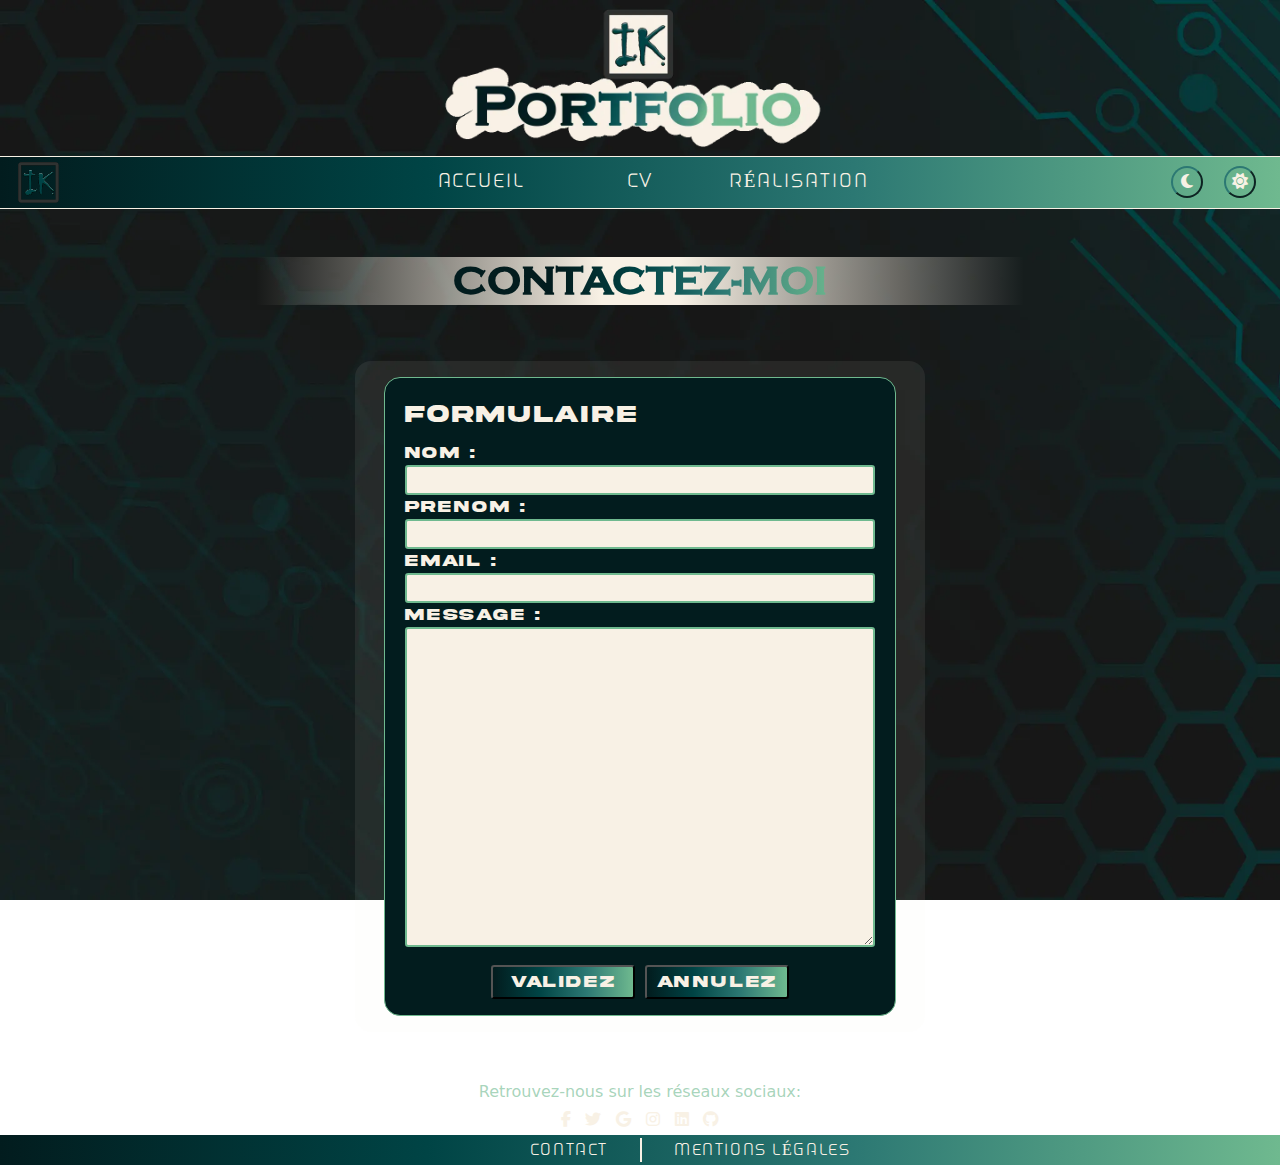
==== includes/views/contact.html @ 40408fc6 "HTML + SCSS page mentions légales ok" ====
<!DOCTYPE html>
<html lang="fr">

<head>
    <meta charset="UTF-8">
    <meta name="viewport" content="width=device-width, initial-scale=1.0">
    <title>I.K Portfolio</title>
    <link rel="icon" href="../../assets/imgs/favicon/favicon.webp">
    <link rel="stylesheet" href="../../css/normalyse.css">
    <!-- <link rel="stylesheet" href="css/zoning.css"> -->
    <link rel="stylesheet" href="../../css/frameworks/bootstrap.min.css">
    <link rel="stylesheet" href="../../css/frameworks/fontawesome.min.css">
    <link rel="stylesheet" href="../../css/style.css">
    <script defer src="../../js/frameworks/bootstrap.bundle.min.js"></script>
    <script defer src="../../js/main.js"></script>

</head>

<body>
    <header>
        <!-- LOGO SITE -->
        <section>
            <img src="../../assets/imgs/logo/Logo site dark.webp" class="logo_site_max"
                alt="Logo portfolio ieulia kevin" title="Logo portfolio ieulia kevin">
            <img src="../../assets/imgs/logo/Logo site dark linear.webp" class="logo_site_min"
                alt="Logo portfolio ieulia kevin" title="Logo portfolio ieulia kevin">
        </section>
        <!-- NAVBAR -->
        <section>
            <nav>
                <!-- LOGO NAV -->
                <div class="nav_logo">
                    <img src="../../assets/imgs/logo/IK1.webp" alt="logo I.K portfolio" title="logo I.K portfolio">
                </div>
                <!-- LIENS -->
                <div class="nav_link">
                    <a href="../../index.html">ACCUEIL</a>
                    <a href="">CV</a>
                    <a href="">RÉALISATION</a>
                </div>
                <!-- THEME DARK/LIGHT-->
                <div class="nav_theme">
                    <!-- change solid by regular to switch style-->
                    <button type="button">
                        <i class="fa-solid fa-moon"></i>
                    </button>
                    <button type="button">
                        <i class="fa-solid fa-sun"></i>
                    </button>
                </div>
            </nav>
        </section>
    </header>
    <main class="main_contact">
        <section>
            <!-- TITRE -->
             <div class="bg_titre">
                 <h1>
                     CONTACTEZ-MOI
                 </h1>
             </div>
            <div class="container">
                <div class="row">
                    <div class="form_style col-11 col-sm-10 col-md-9 col-lg-7 col-xl-6 col-xxl-5">
                        <!-- FORMULAIRE DE CONTACT -->
                        <form action="http://bienvu.net/script.php" method="post">
                            <fieldset>
                                <legend>FORMULAIRE</legend>
                                <!-- NOM -->
                                <label for="nom">Nom :</label><br>
                                <input type="text" id="nom" name="nom" required >
                                <!-- PRENOM -->
                                <label for="prenom">Prenom :</label><br>
                                <input type="text" id="prenom" name="prenom" required >
                                <!-- EMAIL -->
                                <label for="email">Email :</label><br>
                                <input type="email" id="email" name="email" required >
                                <!-- MESSAGE -->
                                <label for="Message">Message :</label><br>
                                <textarea id="Message" name="Message"></textarea>
                            </fieldset>
                            <!-- BUTTON -->
                             <div class="form_btn">
                                 <input type="submit" value="Validez" class="btn_form">
                                 <input type="reset" value="Annulez" class="btn_form">
                             </div>
                        </form>
                    </div>
                </div>
             </div>
        </section>
    </main>
    <footer>
        <!-- SOCIAL MEDIA -->
        <section>
            <div>
                <span>Retrouvez-nous sur les réseaux sociaux:</span>
            </div>
            <div class="social_link">
                <a href=""><i class="fab fa-facebook-f"></i></a>
                <a href=""><i class="fab fa-twitter"></i></a>
                <a href=""><i class="fab fa-google"></i></a>
                <a href=""><i class="fab fa-instagram"></i></a>
                <a href=""><i class="fab fa-linkedin"></i></a>
                <a href=""><i class="fab fa-github"></i></a>
            </div>
        </section>
        <!-- FOOTER LINK -->
        <section>
            <div class="footer_link">
                <a href="#" class="f_link_left">CONTACT</a>
                <a href="legal_notices.html" class="f_link_right">MENTIONS LÉGALES</a>
            </div>
        </section>

    </footer>
</body>

</html>
---- css/normalyse.css ----
/*! normalize.css v8.0.1 | MIT License | github.com/necolas/normalize.css */
/* Document
   ========================================================================== */
/**
 * 1. Correct the line height in all browsers.
 * 2. Prevent adjustments of font size after orientation changes in iOS.
 */
html {
  line-height: 1.15; /* 1 */
  -webkit-text-size-adjust: 100%; /* 2 */
}

/* Sections
   ========================================================================== */
/**
 * Remove the margin in all browsers.
 */
body {
  margin: 0;
}

/**
 * Render the `main` element consistently in IE.
 */
main {
  display: block;
}

/**
 * Correct the font size and margin on `h1` elements within `section` and
 * `article` contexts in Chrome, Firefox, and Safari.
 */
h1 {
  font-size: 2em;
  margin: 0.67em 0;
}

/* Grouping content
   ========================================================================== */
/**
 * 1. Add the correct box sizing in Firefox.
 * 2. Show the overflow in Edge and IE.
 */
hr {
  box-sizing: content-box; /* 1 */
  height: 0; /* 1 */
  overflow: visible; /* 2 */
}

/**
 * 1. Correct the inheritance and scaling of font size in all browsers.
 * 2. Correct the odd `em` font sizing in all browsers.
 */
pre {
  font-family: monospace, monospace; /* 1 */
  font-size: 1em; /* 2 */
}

/* Text-level semantics
   ========================================================================== */
/**
 * Remove the gray background on active links in IE 10.
 */
a {
  background-color: transparent;
}

/**
 * 1. Remove the bottom border in Chrome 57-
 * 2. Add the correct text decoration in Chrome, Edge, IE, Opera, and Safari.
 */
abbr[title] {
  border-bottom: none; /* 1 */
  text-decoration: underline; /* 2 */
  -webkit-text-decoration: underline dotted;
          text-decoration: underline dotted; /* 2 */
}

/**
 * Add the correct font weight in Chrome, Edge, and Safari.
 */
b,
strong {
  font-weight: bolder;
}

/**
 * 1. Correct the inheritance and scaling of font size in all browsers.
 * 2. Correct the odd `em` font sizing in all browsers.
 */
code,
kbd,
samp {
  font-family: monospace, monospace; /* 1 */
  font-size: 1em; /* 2 */
}

/**
 * Add the correct font size in all browsers.
 */
small {
  font-size: 80%;
}

/**
 * Prevent `sub` and `sup` elements from affecting the line height in
 * all browsers.
 */
sub,
sup {
  font-size: 75%;
  line-height: 0;
  position: relative;
  vertical-align: baseline;
}

sub {
  bottom: -0.25em;
}

sup {
  top: -0.5em;
}

/* Embedded content
   ========================================================================== */
/**
 * Remove the border on images inside links in IE 10.
 */
img {
  border-style: none;
}

/* Forms
   ========================================================================== */
/**
 * 1. Change the font styles in all browsers.
 * 2. Remove the margin in Firefox and Safari.
 */
button,
input,
optgroup,
select,
textarea {
  font-family: inherit; /* 1 */
  font-size: 100%; /* 1 */
  line-height: 1.15; /* 1 */
  margin: 0; /* 2 */
}

/**
 * Show the overflow in IE.
 * 1. Show the overflow in Edge.
 */
button,
input { /* 1 */
  overflow: visible;
}

/**
 * Remove the inheritance of text transform in Edge, Firefox, and IE.
 * 1. Remove the inheritance of text transform in Firefox.
 */
button,
select { /* 1 */
  text-transform: none;
}

/**
 * Correct the inability to style clickable types in iOS and Safari.
 */
button,
[type=button],
[type=reset],
[type=submit] {
  -webkit-appearance: button;
  -moz-appearance: button;
       appearance: button;
}

/**
 * Remove the inner border and padding in Firefox.
 */
button::-moz-focus-inner,
[type=button]::-moz-focus-inner,
[type=reset]::-moz-focus-inner,
[type=submit]::-moz-focus-inner {
  border-style: none;
  padding: 0;
}

/**
 * Restore the focus styles unset by the previous rule.
 */
button:-moz-focusring,
[type=button]:-moz-focusring,
[type=reset]:-moz-focusring,
[type=submit]:-moz-focusring {
  outline: 1px dotted ButtonText;
}

/**
 * Correct the padding in Firefox.
 */
fieldset {
  padding: 0.35em 0.75em 0.625em;
}

/**
 * 1. Correct the text wrapping in Edge and IE.
 * 2. Correct the color inheritance from `fieldset` elements in IE.
 * 3. Remove the padding so developers are not caught out when they zero out
 *    `fieldset` elements in all browsers.
 */
legend {
  box-sizing: border-box; /* 1 */
  color: inherit; /* 2 */
  display: table; /* 1 */
  max-width: 100%; /* 1 */
  padding: 0; /* 3 */
  white-space: normal; /* 1 */
}

/**
 * Add the correct vertical alignment in Chrome, Firefox, and Opera.
 */
progress {
  vertical-align: baseline;
}

/**
 * Remove the default vertical scrollbar in IE 10+.
 */
textarea {
  overflow: auto;
}

/**
 * 1. Add the correct box sizing in IE 10.
 * 2. Remove the padding in IE 10.
 */
[type=checkbox],
[type=radio] {
  box-sizing: border-box; /* 1 */
  padding: 0; /* 2 */
}

/**
 * Correct the cursor style of increment and decrement buttons in Chrome.
 */
[type=number]::-webkit-inner-spin-button,
[type=number]::-webkit-outer-spin-button {
  height: auto;
}

/**
 * 1. Correct the odd appearance in Chrome and Safari.
 * 2. Correct the outline style in Safari.
 */
[type=search] {
  -webkit-appearance: textfield; /* 1 */
  -moz-appearance: textfield;
       appearance: textfield; /* 1 */
  outline-offset: -2px; /* 2 */
}

/**
 * Remove the inner padding in Chrome and Safari on macOS.
 */
[type=search]::-webkit-search-decoration {
  -webkit-appearance: none;
}

/**
 * 1. Correct the inability to style clickable types in iOS and Safari.
 * 2. Change font properties to `inherit` in Safari.
 */
::-webkit-file-upload-button {
  -webkit-appearance: button; /* 1 */
  font: inherit; /* 2 */
}

/* Interactive
   ========================================================================== */
/*
 * Add the correct display in Edge, IE 10+, and Firefox.
 */
details {
  display: block;
}

/*
 * Add the correct display in all browsers.
 */
summary {
  display: list-item;
}

/* Misc
   ========================================================================== */
/**
 * Add the correct display in IE 10+.
 */
template {
  display: none;
}

/**
 * Add the correct display in IE 10.
 */
[hidden] {
  display: none;
}/*# sourceMappingURL=normalyse.css.map */
---- css/style.css ----
@font-face {
  font-family: "COPPERPLATE";
  src: url("../fonts/copperplategothic_bold.ttf");
}
@font-face {
  font-family: "SKYER";
  src: url("../fonts/Skyer-TrialVersion.otf");
}
@font-face {
  font-family: "AKIRA";
  src: url("../fonts/Akira_Expanded_Demo.otf");
}
footer .footer_link a, footer .social_link a, .main_LegNot .article_style, .main_contact .form_style form .form_btn .btn_form, .main_contact .form_style, header nav .nav_theme button, header nav .nav_link a {
  color: #F8F1E5;
}

footer .footer_link, .main_contact .form_style form .form_btn .btn_form {
  background: linear-gradient(90deg, #021C1E, #004445, #2C7873, #6FB98F);
}

.main_LegNot .article_style, .main_contact .form_style, header nav .nav_logo, header nav {
  display: flex;
}

.main_LegNot .article_style, .main_contact .form_style, header nav .nav_logo, header nav {
  align-items: center;
}

.main_LegNot .article_style, .main_contact .form_style {
  flex-direction: column;
}

footer, .main_contact .form_style form .form_btn, main h1, header {
  text-align: center;
}

footer .footer_link a:hover, main h1 {
  font-weight: bold;
}

footer .footer_link:hover a, header nav .nav_link:hover a {
  transition: 0.2s ease;
  opacity: 0.3;
}

footer .footer_link a, header nav .nav_link a {
  font-family: "SKYER";
  letter-spacing: 0.1em;
  text-decoration: none;
}

footer .footer_link a:hover, header nav .nav_link a:hover {
  transition: 1s ease;
  opacity: initial;
}

.main_LegNot .article_style, .main_contact .form_style, main h1, main .bg_titre {
  margin-left: auto;
  margin-right: auto;
}

* {
  box-sizing: border-box;
}

body {
  background-image: url("../assets/imgs/background/background_img_001.webp");
  background-size: cover;
  background-attachment: fixed;
  display: flex;
  flex-direction: column;
  min-height: 100vh;
}

header .logo_site_max {
  width: 100%;
  height: auto;
  max-width: 25em;
}
header nav {
  justify-content: space-between;
  background: linear-gradient(90deg, #021C1E, #004445, #2C7873, #6FB98F);
  padding: 0 1em;
  border-top: 1px solid #F8F1E5;
  border-bottom: 1px solid #F8F1E5;
}
header nav .nav_logo {
  width: 15%;
  margin: 0.2em 0;
}
header nav .nav_logo img {
  width: 2.8em;
  height: auto;
}
header nav .nav_link {
  width: 70%;
}
header nav .nav_link a {
  font-size: 1.2em;
  width: 8em;
  display: inline-block;
  border-radius: 5px;
}
header nav .nav_link a:hover {
  padding: 0.2em;
  margin: 0.2em 2em;
  background-color: #F8F1E5;
  color: #2C7873;
}
header nav .nav_theme {
  width: 15%;
  text-align: right;
}
header nav .nav_theme button {
  background: transparent;
  border-color: #2C7873;
  border-radius: 50px;
  margin: 0.5em;
  width: 2em;
  height: 2em;
}

main .bg_titre {
  margin-top: 3em;
  background: linear-gradient(90deg, rgba(248, 241, 229, 0) 0%, #F8F1E5 45%, #F8F1E5 55%, rgba(248, 241, 229, 0) 100%);
}
main h1 {
  background: linear-gradient(90deg, #021C1E 30%, #004445 50%, #2C7873 70%, #6FB98F 100%);
  -webkit-background-clip: text;
          background-clip: text;
  color: transparent;
  font-family: "COPPERPLATE";
}

.main_contact .bg_titre {
  width: 60%;
}
.main_contact h1 {
  width: 10em;
}
.main_contact .form_style {
  background-color: rgba(248, 241, 229, 0.0745098039);
  border-radius: 1em;
  margin-top: 3em;
  margin-bottom: 3em;
  padding: 1em;
}
.main_contact .form_style form {
  width: 95%;
  padding: 1em;
  border: #6FB98F 1px solid;
  border-radius: 1em;
  background-color: #021C1E;
  height: 100%;
  font-family: "AKIRA";
  letter-spacing: 0.1em;
}
.main_contact .form_style form fieldset {
  padding: 0.2em;
}
.main_contact .form_style form fieldset label {
  text-align: left;
}
.main_contact .form_style form fieldset input {
  width: 100%;
  background-color: #F8F1E5;
  border: #6FB98F 2px solid;
  border-radius: 0.2em;
}
.main_contact .form_style form fieldset textarea {
  width: 100%;
  height: 20em;
  background-color: #F8F1E5;
  border: #6FB98F 2px solid;
  border-radius: 0.2em;
}
.main_contact .form_style form .form_btn .btn_form {
  width: 9em;
  margin-top: 0.5em;
  padding: 0.2em;
  border-radius: 0.2em;
  letter-spacing: 0.1em;
}

.main_LegNot .bg_titre {
  width: 70%;
}
.main_LegNot h1 {
  width: 16em;
}
.main_LegNot .article_style {
  background-color: rgba(248, 241, 229, 0.0745098039);
  border-radius: 1em;
  margin-top: 3em;
  margin-bottom: 3em;
  padding: 1em;
}
.main_LegNot .article_style section {
  width: 95%;
  padding: 1em;
  border: #6FB98F 1px solid;
  border-radius: 1em;
  background-color: #021C1E;
  height: 100%;
}
.main_LegNot .article_style section h2 {
  text-decoration: underline;
}

footer {
  margin-top: auto;
}
footer span {
  color: rgba(111, 185, 143, 0.6117647059);
}
footer .social_link {
  margin: 0.2em;
}
footer .social_link a {
  margin: 0.3em 0.3em;
}
footer .footer_link {
  display: flex;
  justify-content: center;
  align-items: center;
}
footer .footer_link a {
  margin: 0.2em 0;
  padding: 0 2em;
  width: 16em;
}
footer .f_link_left {
  text-align: right;
  margin-right: 0.5em;
}
footer .f_link_right {
  text-align: left;
  margin-left: 0.5em;
  border-left: 2px solid #F8F1E5;
}

@media (min-width: 576px) {
  header .logo_site_max {
    display: initial;
  }
  header .logo_site_min {
    display: none;
  }
}
@media (max-width: 576px) {
  header .logo_site_max {
    display: none;
  }
  header .logo_site_min {
    display: block;
    text-align: center;
    width: 100%;
    height: auto;
    max-width: 80%;
    margin: 0.5em auto;
  }
  header nav .nav_theme button {
    margin: 0.3em;
  }
}
@media (max-width: 768px) {
  header .logo_site_max {
    max-width: 20em;
  }
  header nav .nav_logo {
    width: 15%;
  }
  header nav .nav_link {
    width: 70%;
    display: flex;
    flex-direction: column;
    align-items: center;
  }
  header nav .nav_link a {
    margin: 0 1em;
  }
  header nav .nav_theme {
    width: 15%;
  }
  header nav .nav_theme button {
    margin: 0.1em;
  }
  .main_contact .bg_titre,
  .main_LegNot .bg_titre {
    margin-top: 2em;
    width: 95%;
  }
  .main_LegNot {
    margin: 1em;
  }
  .main_LegNot h1 {
    width: 10em;
  }
  .main_LegNot .article_style {
    margin-top: 1em;
    margin-bottom: 1em;
  }
}
@media (max-width: 992px) {
  .main_LegNot .article_style {
    margin-top: 1em;
    margin-bottom: 1em;
  }
}/*# sourceMappingURL=style.css.map */
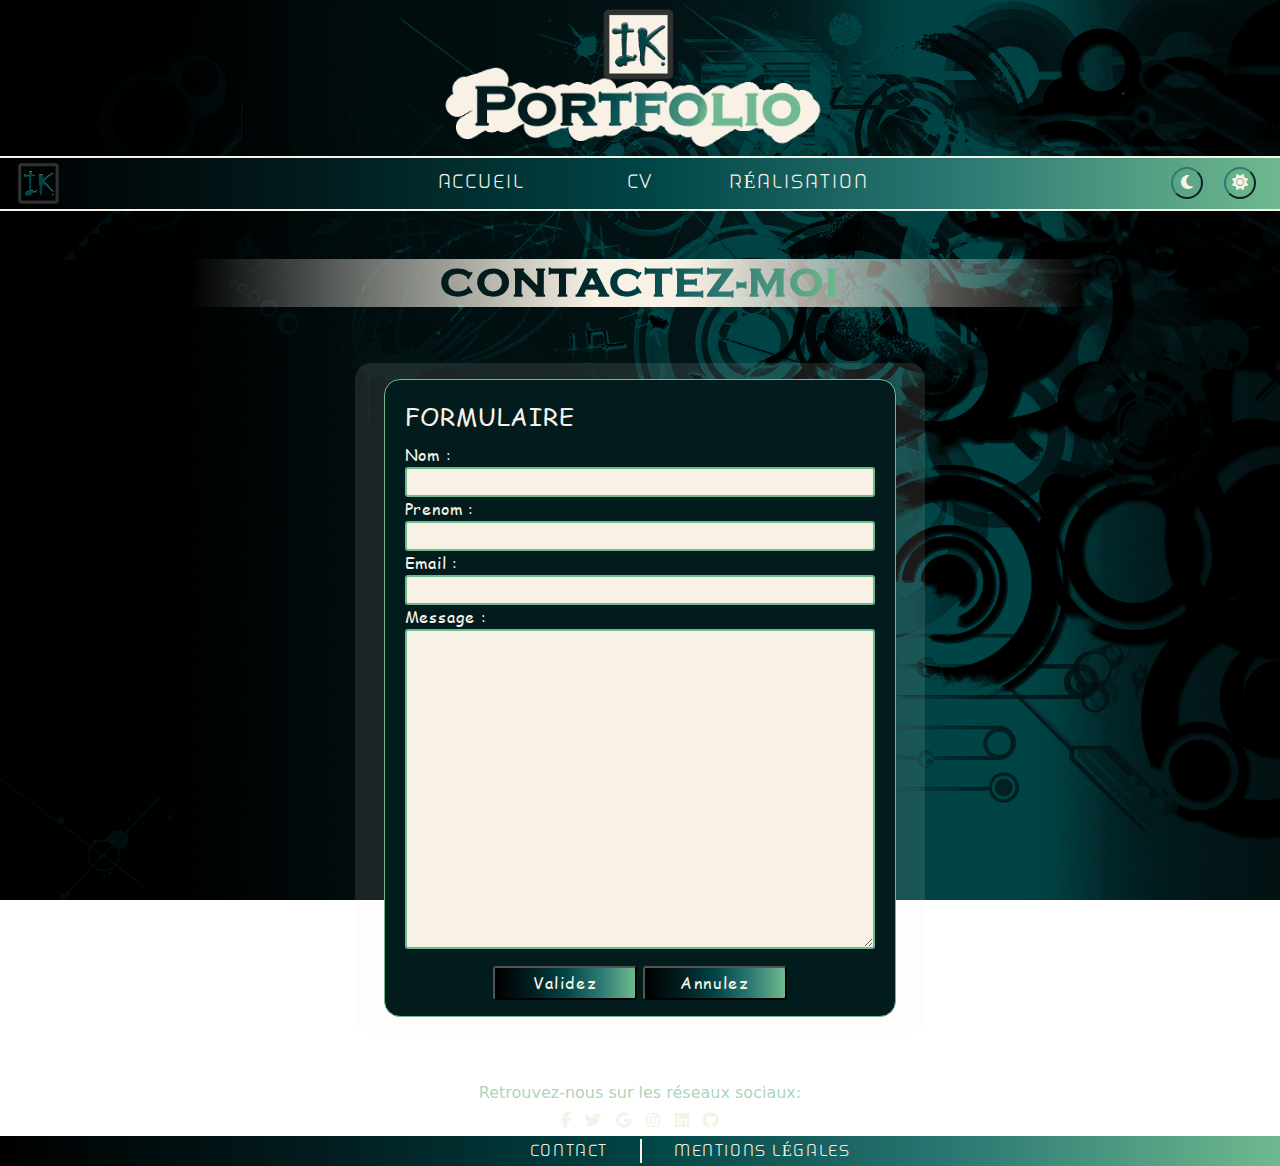
==== commit de196815: "HTML et SCSS page index section CV ok" ====
--- a/includes/views/contact.html
+++ b/includes/views/contact.html
@@ -51,7 +51,7 @@
             </nav>
         </section>
     </header>
-    <main class="main_contact">
+    <main id="main_contact">
         <section>
             <!-- TITRE -->
              <div class="bg_titre">
--- a/css/style.css
+++ b/css/style.css
@@ -10,27 +10,51 @@
   font-family: "AKIRA";
   src: url("../fonts/Akira_Expanded_Demo.otf");
 }
-footer .footer_link a, footer .social_link a, .main_LegNot .article_style, .main_contact .form_style form .form_btn .btn_form, .main_contact .form_style, header nav .nav_theme button, header nav .nav_link a {
+@font-face {
+  font-family: "COMIC";
+  src: url("../fonts/comic.ttf");
+}
+@font-face {
+  font-family: "CONSOLA";
+  src: url("../fonts/consola.ttf");
+}
+@font-face {
+  font-family: "BRUSHSCI";
+  src: url("../fonts/brushsci.ttf");
+}
+footer .footer_link a, footer .social_link a, #main_LegNot .article_style, #main_contact .form_style form .form_btn .btn_form, #main_contact .form_style, #main_index #section_accueil article, main .bg_zone_fade, header nav .nav_theme button, header nav .nav_link a {
   color: #F8F1E5;
 }
 
-footer .footer_link, .main_contact .form_style form .form_btn .btn_form {
-  background: linear-gradient(90deg, #021C1E, #004445, #2C7873, #6FB98F);
-}
-
-.main_LegNot .article_style, .main_contact .form_style, header nav .nav_logo, header nav {
+footer .footer_link, #main_contact .form_style form .form_btn .btn_form {
+  background: linear-gradient(90deg, black, #021C1E, #004445, #2C7873, #6FB98F);
+}
+
+#main_index #section_CV .cv_section_body .bg_cv_exp .cv_exp_title span, #main_index #section_CV .cv_section_body .bg_cv_comp article div span, #main_index #section_CV header article .bg_cv_header {
+  background: linear-gradient(90deg, #69462b 0%, #b37f56 100%);
+}
+
+#main_index #section_CV .cv_section_body .bg_cv_exp .cv_exp_card .cv_exp_card_content h4, #main_index #section_CV .cv_section_body .bg_cv_comp article, #main_index #section_CV header .bg_cv_frame {
+  background-color: #303033;
+}
+
+#main_LegNot .article_style, #main_contact .form_style, #main_index #section_CV .cv_section_body .bg_cv_exp .cv_exp_card .cv_exp_card_content, #main_index #section_CV .cv_section_body .bg_cv_exp .cv_exp_card .cv_exp_card_date, #main_index #section_CV .cv_section_body .bg_cv_exp .cv_exp_title span, #main_index #section_CV .cv_section_body .bg_cv_exp .cv_exp_title, #main_index #section_CV .cv_section_body .bg_cv_comp article div span, #main_index #section_CV .cv_section_body .bg_cv_comp article div, #main_index #section_CV header, #main_index #section_CV, #main_index #section_accueil article, main .bg_zone_fade, header nav .nav_logo, header nav {
   display: flex;
 }
 
-.main_LegNot .article_style, .main_contact .form_style, header nav .nav_logo, header nav {
+#main_LegNot .article_style, #main_contact .form_style, #main_index #section_CV .cv_section_body .bg_cv_exp .cv_exp_card .cv_exp_card_content, #main_index #section_CV .cv_section_body .bg_cv_exp .cv_exp_card .cv_exp_card_date, #main_index #section_CV .cv_section_body .bg_cv_exp .cv_exp_title span, #main_index #section_CV .cv_section_body .bg_cv_comp article div span, #main_index #section_accueil article, main .bg_zone_fade, header nav .nav_logo, header nav {
   align-items: center;
 }
 
-.main_LegNot .article_style, .main_contact .form_style {
+#main_index #section_CV .cv_section_body .bg_cv_exp .cv_exp_card .cv_exp_card_date, #main_index #section_CV .cv_section_body .bg_cv_exp .cv_exp_title span, #main_index #section_CV .cv_section_body .bg_cv_comp article div span {
+  justify-content: center;
+}
+
+#main_LegNot .article_style, #main_contact .form_style, #main_index #section_CV .cv_section_body .bg_cv_exp .cv_exp_card .cv_exp_card_content, #main_index #section_CV, #main_index #section_accueil article, main .bg_zone_fade {
   flex-direction: column;
 }
 
-footer, .main_contact .form_style form .form_btn, main h1, header {
+footer, #main_contact .form_style form .form_btn, #main_index #section_CV header article .bg_cv_header, main h1, header {
   text-align: center;
 }
 
@@ -49,28 +73,55 @@
   text-decoration: none;
 }
 
+#main_LegNot .article_style section, #main_contact .form_style form, #main_index #section_accueil article {
+  font-family: "COMIC";
+  letter-spacing: 0.05em;
+}
+
+#main_index #section_CV .cv_section_body .bg_cv_exp .cv_exp_card .cv_exp_card_content h4, #main_index #section_CV .cv_section_body .bg_cv_exp .cv_exp_title h3, #main_index #section_CV .cv_section_body .bg_cv_comp article div h3, #main_index #section_CV header article .bg_cv_header .bg_cv_header_titre h2, main h1 {
+  font-family: "COPPERPLATE";
+  letter-spacing: 0.05em;
+}
+
 footer .footer_link a:hover, header nav .nav_link a:hover {
   transition: 1s ease;
   opacity: initial;
 }
 
-.main_LegNot .article_style, .main_contact .form_style, main h1, main .bg_titre {
+#main_LegNot .article_style, #main_contact .form_style, #main_index #section_CV .cv_section_body .bg_cv_exp .cv_exp_card .cv_exp_card_content, #main_index #section_CV header article .bg_cv_header .bg_cv_header_titre, #main_index #section_accueil article, main .bg_zone_fade, main h1, main .bg_titre {
   margin-left: auto;
   margin-right: auto;
 }
 
+#main_index #section_CV header img, #main_index #section_accueil article img {
+  width: 100%;
+  height: auto;
+}
+
+main .bg_titre, header nav .nav_link {
+  width: 70%;
+}
+
+#main_index #section_CV header .bg_cv_frame .img_cv_frame img, #main_index #section_accueil article img {
+  border: #F8F1E5 0.5em solid;
+  border-radius: 25em;
+}
+
 * {
   box-sizing: border-box;
 }
 
 body {
-  background-image: url("../assets/imgs/background/background_img_001.webp");
+  background-image: url("../assets/imgs/background/background_img_012.webp");
   background-size: cover;
   background-attachment: fixed;
   display: flex;
   flex-direction: column;
   min-height: 100vh;
 }
+body .d_none {
+  display: none !important;
+}
 
 header .logo_site_max {
   width: 100%;
@@ -79,10 +130,10 @@
 }
 header nav {
   justify-content: space-between;
-  background: linear-gradient(90deg, #021C1E, #004445, #2C7873, #6FB98F);
+  background: linear-gradient(90deg, black, #021C1E, #004445, #2C7873, #6FB98F);
   padding: 0 1em;
-  border-top: 1px solid #F8F1E5;
-  border-bottom: 1px solid #F8F1E5;
+  border-top: 2px solid #F8F1E5;
+  border-bottom: 2px solid #F8F1E5;
 }
 header nav .nav_logo {
   width: 15%;
@@ -91,9 +142,6 @@
 header nav .nav_logo img {
   width: 2.8em;
   height: auto;
-}
-header nav .nav_link {
-  width: 70%;
 }
 header nav .nav_link a {
   font-size: 1.2em;
@@ -122,59 +170,147 @@
 
 main .bg_titre {
   margin-top: 3em;
-  background: linear-gradient(90deg, rgba(248, 241, 229, 0) 0%, #F8F1E5 45%, #F8F1E5 55%, rgba(248, 241, 229, 0) 100%);
+  background: linear-gradient(90deg, rgba(0, 0, 0, 0) 0%, #F8F1E5 45%, #F8F1E5 55%, rgba(0, 0, 0, 0) 100%);
 }
 main h1 {
   background: linear-gradient(90deg, #021C1E 30%, #004445 50%, #2C7873 70%, #6FB98F 100%);
   -webkit-background-clip: text;
           background-clip: text;
   color: transparent;
-  font-family: "COPPERPLATE";
-}
-
-.main_contact .bg_titre {
-  width: 60%;
-}
-.main_contact h1 {
-  width: 10em;
-}
-.main_contact .form_style {
-  background-color: rgba(248, 241, 229, 0.0745098039);
+}
+main .bg_zone_fade {
+  background-color: rgba(248, 241, 229, 0.1098039216);
   border-radius: 1em;
   margin-top: 3em;
   margin-bottom: 3em;
   padding: 1em;
 }
-.main_contact .form_style form {
+
+#main_index #section_accueil h1 {
+  width: 7em;
+}
+#main_index #section_accueil article {
+  text-align: center;
+}
+#main_index #section_accueil article h2 {
+  margin-top: 1.5em;
+  margin-bottom: 1.5em;
+  font-size: 2.5em;
+}
+#main_index #section_accueil article p {
+  font-size: 1.2em;
+}
+#main_index #section_accueil article img {
+  margin-top: 3.5em;
+  margin-bottom: 1.5em;
+  max-width: 25em;
+  padding: 0.5em;
+}
+#main_index #section_CV header .bg_cv_frame .img_cv_frame {
+  padding: 2em 1em 1em 1em;
+  background-image: url("../assets/imgs/cv/grillecv.webp");
+  background-size: 65%;
+  background-repeat: no-repeat;
+}
+#main_index #section_CV header .bg_cv_frame .img_cv_frame img {
+  max-width: 18em;
+}
+#main_index #section_CV header article {
+  padding: 1em;
+}
+#main_index #section_CV header article img {
+  margin-bottom: 2em;
+}
+#main_index #section_CV header article .bg_cv_header {
+  border-radius: 20em;
+  padding: 2em;
+}
+#main_index #section_CV header article .bg_cv_header .bg_cv_header_titre {
+  width: 80%;
+  margin-top: auto;
+  margin-bottom: auto;
+  font-family: "COMIC";
+}
+#main_index #section_CV .cv_section_body {
+  width: 100%;
+  height: 100%;
+  font-family: "COMIC";
+}
+#main_index #section_CV .cv_section_body .bg_cv_comp {
+  padding: 0;
+}
+#main_index #section_CV .cv_section_body .bg_cv_comp article {
+  padding: 1em;
+  height: 100%;
+}
+#main_index #section_CV .cv_section_body .bg_cv_comp article div span {
+  width: 2em;
+  height: 2em;
+  margin: 0.1em 0.4em;
+  border-radius: 20em;
+  font-size: 1em;
+}
+#main_index #section_CV .cv_section_body .bg_cv_exp {
+  padding: 1em;
+}
+#main_index #section_CV .cv_section_body .bg_cv_exp .cv_exp_title span {
+  width: 2em;
+  height: 2em;
+  margin: 0.1em 0.4em;
+  border-radius: 20em;
+  font-size: 1em;
+}
+#main_index #section_CV .cv_section_body .bg_cv_exp .cv_exp_card .cv_exp_card_date {
+  border-right: #b37f56 2px solid;
+  margin-bottom: 1em;
+}
+#main_index #section_CV .cv_section_body .bg_cv_exp .cv_exp_card .cv_exp_card_content h4 {
+  border-radius: 1em;
+  padding: 0.2em 0.5em;
+  text-align: center;
+}
+#main_index #section_CV .cv_section_body .bg_cv_exp .cv_exp_card .cv_exp_card_content span {
+  font-style: italic;
+}
+
+#main_contact h1 {
+  width: 10em;
+}
+#main_contact .form_style {
+  background-color: rgba(248, 241, 229, 0.1098039216);
+  border-radius: 1em;
+  margin-top: 3em;
+  margin-bottom: 3em;
+  padding: 1em;
+}
+#main_contact .form_style form {
   width: 95%;
   padding: 1em;
   border: #6FB98F 1px solid;
   border-radius: 1em;
   background-color: #021C1E;
   height: 100%;
-  font-family: "AKIRA";
-  letter-spacing: 0.1em;
-}
-.main_contact .form_style form fieldset {
+}
+#main_contact .form_style form fieldset {
   padding: 0.2em;
 }
-.main_contact .form_style form fieldset label {
+#main_contact .form_style form fieldset label {
   text-align: left;
 }
-.main_contact .form_style form fieldset input {
+#main_contact .form_style form fieldset input {
   width: 100%;
   background-color: #F8F1E5;
   border: #6FB98F 2px solid;
   border-radius: 0.2em;
 }
-.main_contact .form_style form fieldset textarea {
+#main_contact .form_style form fieldset textarea {
   width: 100%;
   height: 20em;
   background-color: #F8F1E5;
   border: #6FB98F 2px solid;
   border-radius: 0.2em;
 }
-.main_contact .form_style form .form_btn .btn_form {
+#main_contact .form_style form .form_btn .btn_form {
   width: 9em;
   margin-top: 0.5em;
   padding: 0.2em;
@@ -182,20 +318,17 @@
   letter-spacing: 0.1em;
 }
 
-.main_LegNot .bg_titre {
-  width: 70%;
-}
-.main_LegNot h1 {
+#main_LegNot h1 {
   width: 16em;
 }
-.main_LegNot .article_style {
-  background-color: rgba(248, 241, 229, 0.0745098039);
+#main_LegNot .article_style {
+  background-color: rgba(248, 241, 229, 0.1098039216);
   border-radius: 1em;
   margin-top: 3em;
   margin-bottom: 3em;
   padding: 1em;
 }
-.main_LegNot .article_style section {
+#main_LegNot .article_style section {
   width: 95%;
   padding: 1em;
   border: #6FB98F 1px solid;
@@ -203,7 +336,7 @@
   background-color: #021C1E;
   height: 100%;
 }
-.main_LegNot .article_style section h2 {
+#main_LegNot .article_style section h2 {
   text-decoration: underline;
 }
 
@@ -262,6 +395,13 @@
   header nav .nav_theme button {
     margin: 0.3em;
   }
+  .bg_cv_comp article {
+    border-radius: 1em;
+  }
+  .cv_exp_card {
+    background-color: #303033;
+    border-radius: 1em;
+  }
 }
 @media (max-width: 768px) {
   header .logo_site_max {
@@ -285,25 +425,47 @@
   header nav .nav_theme button {
     margin: 0.1em;
   }
-  .main_contact .bg_titre,
-  .main_LegNot .bg_titre {
+  #main_contact .bg_titre,
+  #main_LegNot .bg_titre,
+  #main_index .bg_titre {
     margin-top: 2em;
     width: 95%;
   }
-  .main_LegNot {
+  #main_LegNot {
     margin: 1em;
   }
-  .main_LegNot h1 {
+  #main_LegNot h1 {
     width: 10em;
   }
-  .main_LegNot .article_style {
+  #main_LegNot .article_style {
     margin-top: 1em;
     margin-bottom: 1em;
   }
 }
 @media (max-width: 992px) {
-  .main_LegNot .article_style {
+  #main_LegNot .article_style {
     margin-top: 1em;
     margin-bottom: 1em;
   }
+  #main_index #section_CV .cv_section_body .bg_cv_comp {
+    display: flex;
+    justify-content: center;
+    align-items: center;
+  }
+  #main_index #section_CV .cv_section_body .bg_cv_exp {
+    text-align: center;
+  }
+  #main_index #section_CV .cv_section_body .bg_cv_exp .cv_exp_card {
+    display: flex;
+    flex-direction: column;
+    justify-content: center;
+    align-items: center;
+    margin-left: auto;
+    margin-right: auto;
+  }
+  #main_index #section_CV .cv_section_body .bg_cv_exp .cv_exp_card .cv_exp_card_date {
+    border-right: none;
+    border-top: #b37f56 2px solid;
+    border-bottom: #b37f56 2px solid;
+  }
 }/*# sourceMappingURL=style.css.map */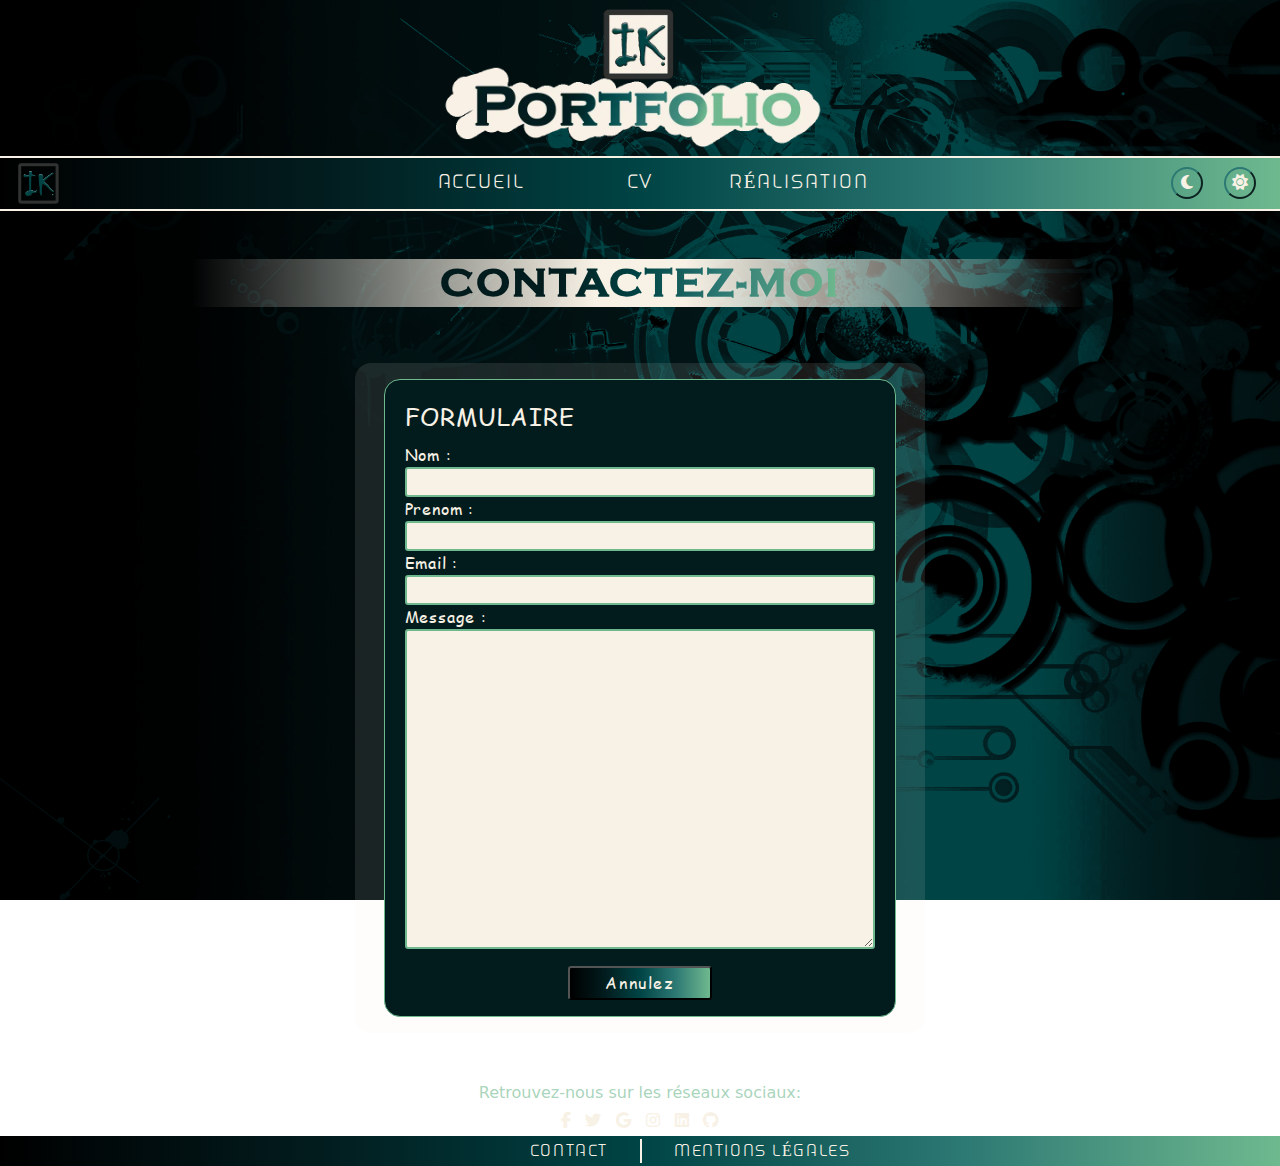
==== commit 87aeb762: "hotfix divers" ====
--- a/includes/views/contact.html
+++ b/includes/views/contact.html
@@ -20,10 +20,8 @@
     <header>
         <!-- LOGO SITE -->
         <section>
-            <img src="../../assets/imgs/logo/Logo site dark.webp" class="logo_site_max"
-                alt="Logo portfolio ieulia kevin" title="Logo portfolio ieulia kevin">
-            <img src="../../assets/imgs/logo/Logo site dark linear.webp" class="logo_site_min"
-                alt="Logo portfolio ieulia kevin" title="Logo portfolio ieulia kevin">
+            <img src="../../assets/imgs/logo/Logo site dark.webp" class="logo_site_max" alt="Logo portfolio Ieulia Kevin" title="Logo portfolio Ieulia Kevin">
+            <img src="../../assets/imgs/logo/Logo site dark linear.webp" class="logo_site_min" alt="Logo portfolio Ieulia Kevin" title="Logo portfolio Ieulia Kevin">
         </section>
         <!-- NAVBAR -->
         <section>
@@ -34,17 +32,17 @@
                 </div>
                 <!-- LIENS -->
                 <div class="nav_link">
-                    <a href="../../index.html">ACCUEIL</a>
-                    <a href="">CV</a>
-                    <a href="">RÉALISATION</a>
+                    <a href="../../index.html?accueil" aria-label="Navigation vers la page d'accueil">ACCUEIL</a>
+                    <a href="../../index.html?cv" aria-label="Navigation vers la page de mon curriculum vitæ">CV</a>
+                    <a href="../../index.html?realisation" aria-label="Navigation vers la page de mes réalisations">RÉALISATION</a>
                 </div>
                 <!-- THEME DARK/LIGHT-->
                 <div class="nav_theme">
                     <!-- change solid by regular to switch style-->
-                    <button type="button">
+                    <button type="button" aria-label="bouton pour passer en thème sombre">
                         <i class="fa-solid fa-moon"></i>
                     </button>
-                    <button type="button">
+                    <button type="button" aria-label="bouton pour passer en thème clair">
                         <i class="fa-solid fa-sun"></i>
                     </button>
                 </div>
@@ -69,22 +67,27 @@
                                 <!-- NOM -->
                                 <label for="nom">Nom :</label><br>
                                 <input type="text" id="nom" name="nom" required >
+                                <span id="valid_nom"></span><br>
                                 <!-- PRENOM -->
                                 <label for="prenom">Prenom :</label><br>
                                 <input type="text" id="prenom" name="prenom" required >
+                                <span id="valid_prenom"></span><br>
                                 <!-- EMAIL -->
                                 <label for="email">Email :</label><br>
                                 <input type="email" id="email" name="email" required >
+                                <span id="valid_email"></span><br>
                                 <!-- MESSAGE -->
-                                <label for="Message">Message :</label><br>
-                                <textarea id="Message" name="Message"></textarea>
+                                <label for="message">Message :</label><br>
+                                <textarea id="message" name="message" required></textarea>
+                                <span id="valid_message"></span><br>
                             </fieldset>
                             <!-- BUTTON -->
                              <div class="form_btn">
-                                 <input type="submit" value="Validez" class="btn_form">
-                                 <input type="reset" value="Annulez" class="btn_form">
+                                 <input type="submit" id="form_submit" value="Validez" class="btn_form d_none" aria-label="bouton pour valider l'envoi du formulaire">
+                                 <input type="reset" id="form_reset" value="Annulez" class="btn_form" aria-label="bouton pour effacer les données entrer dans le formulaire">
                              </div>
                         </form>
+                        <!-- MODAL -->
                     </div>
                 </div>
              </div>
@@ -97,19 +100,19 @@
                 <span>Retrouvez-nous sur les réseaux sociaux:</span>
             </div>
             <div class="social_link">
-                <a href=""><i class="fab fa-facebook-f"></i></a>
-                <a href=""><i class="fab fa-twitter"></i></a>
-                <a href=""><i class="fab fa-google"></i></a>
-                <a href=""><i class="fab fa-instagram"></i></a>
-                <a href=""><i class="fab fa-linkedin"></i></a>
-                <a href=""><i class="fab fa-github"></i></a>
+                <a href="" aria-label="liens vers facebook"><i class="fab fa-facebook-f"></i></a>
+                <a href="" aria-label="liens vers twitter"><i class="fab fa-twitter"></i></a>
+                <a href="" aria-label="liens vers google"><i class="fab fa-google"></i></a>
+                <a href="" aria-label="liens vers instagram"><i class="fab fa-instagram"></i></a>
+                <a href="" aria-label="liens vers linkedin"><i class="fab fa-linkedin"></i></a>
+                <a href="https://github.com/KevinIeulia" aria-label="liens vers github"><i class="fab fa-github"></i></a>
             </div>
         </section>
         <!-- FOOTER LINK -->
         <section>
             <div class="footer_link">
-                <a href="#" class="f_link_left">CONTACT</a>
-                <a href="legal_notices.html" class="f_link_right">MENTIONS LÉGALES</a>
+                <a href="#" class="f_link_left" aria-label="liens vers page contact">CONTACT</a>
+                <a href="legal_notices.html" class="f_link_right" aria-label="liens vers page mentions légales">MENTIONS LÉGALES</a>
             </div>
         </section>
 
--- a/css/style.css
+++ b/css/style.css
@@ -34,19 +34,19 @@
   background: linear-gradient(90deg, #69462b 0%, #b37f56 100%);
 }
 
-#main_index #section_CV .cv_section_body .bg_cv_exp .cv_exp_card .cv_exp_card_content h4, #main_index #section_CV .cv_section_body .bg_cv_comp article, #main_index #section_CV header .bg_cv_frame {
+#main_index #section_CV .cv_section_body .bg_cv_comp article, #main_index #section_CV header .bg_cv_frame {
   background-color: #303033;
 }
 
-#main_LegNot .article_style, #main_contact .form_style, #main_index #section_CV .cv_section_body .bg_cv_exp .cv_exp_card .cv_exp_card_content, #main_index #section_CV .cv_section_body .bg_cv_exp .cv_exp_card .cv_exp_card_date, #main_index #section_CV .cv_section_body .bg_cv_exp .cv_exp_title span, #main_index #section_CV .cv_section_body .bg_cv_exp .cv_exp_title, #main_index #section_CV .cv_section_body .bg_cv_comp article div span, #main_index #section_CV .cv_section_body .bg_cv_comp article div, #main_index #section_CV header, #main_index #section_CV, #main_index #section_accueil article, main .bg_zone_fade, header nav .nav_logo, header nav {
+#main_LegNot .article_style, #main_contact .form_style, #main_index #section_realisation .real_card_img, #main_index #section_realisation p, #main_index #section_CV .cv_section_body .bg_cv_exp .cv_exp_card .cv_exp_card_content, #main_index #section_CV .cv_section_body .bg_cv_exp .cv_exp_card .cv_exp_card_date, #main_index #section_CV .cv_section_body .bg_cv_exp .cv_exp_title span, #main_index #section_CV .cv_section_body .bg_cv_exp .cv_exp_title, #main_index #section_CV .cv_section_body .bg_cv_comp article div span, #main_index #section_CV .cv_section_body .bg_cv_comp article div, #main_index #section_CV header, #main_index #section_CV, #main_index #section_accueil article, main .bg_zone_fade, header nav .nav_logo, header nav {
   display: flex;
 }
 
-#main_LegNot .article_style, #main_contact .form_style, #main_index #section_CV .cv_section_body .bg_cv_exp .cv_exp_card .cv_exp_card_content, #main_index #section_CV .cv_section_body .bg_cv_exp .cv_exp_card .cv_exp_card_date, #main_index #section_CV .cv_section_body .bg_cv_exp .cv_exp_title span, #main_index #section_CV .cv_section_body .bg_cv_comp article div span, #main_index #section_accueil article, main .bg_zone_fade, header nav .nav_logo, header nav {
+#main_LegNot .article_style, #main_contact .form_style, #main_index #section_realisation .real_card_img, #main_index #section_realisation p, #main_index #section_CV .cv_section_body .bg_cv_exp .cv_exp_card .cv_exp_card_content, #main_index #section_CV .cv_section_body .bg_cv_exp .cv_exp_card .cv_exp_card_date, #main_index #section_CV .cv_section_body .bg_cv_exp .cv_exp_title span, #main_index #section_CV .cv_section_body .bg_cv_comp article div span, #main_index #section_accueil article, main .bg_zone_fade, header nav .nav_logo, header nav {
   align-items: center;
 }
 
-#main_index #section_CV .cv_section_body .bg_cv_exp .cv_exp_card .cv_exp_card_date, #main_index #section_CV .cv_section_body .bg_cv_exp .cv_exp_title span, #main_index #section_CV .cv_section_body .bg_cv_comp article div span {
+#main_index #section_realisation .real_card_img, #main_index #section_realisation p, #main_index #section_CV .cv_section_body .bg_cv_exp .cv_exp_card .cv_exp_card_date, #main_index #section_CV .cv_section_body .bg_cv_exp .cv_exp_title span, #main_index #section_CV .cv_section_body .bg_cv_comp article div span {
   justify-content: center;
 }
 
@@ -73,12 +73,12 @@
   text-decoration: none;
 }
 
-#main_LegNot .article_style section, #main_contact .form_style form, #main_index #section_accueil article {
+#main_LegNot .article_style section, #main_contact .form_style form, #main_index #section_realisation p, #main_index #section_accueil article {
   font-family: "COMIC";
   letter-spacing: 0.05em;
 }
 
-#main_index #section_CV .cv_section_body .bg_cv_exp .cv_exp_card .cv_exp_card_content h4, #main_index #section_CV .cv_section_body .bg_cv_exp .cv_exp_title h3, #main_index #section_CV .cv_section_body .bg_cv_comp article div h3, #main_index #section_CV header article .bg_cv_header .bg_cv_header_titre h2, main h1 {
+#main_index #section_realisation h2, #main_index #section_CV .cv_section_body .bg_cv_exp .cv_exp_card .cv_exp_card_content h4, #main_index #section_CV .cv_section_body .bg_cv_exp .cv_exp_title h3, #main_index #section_CV .cv_section_body .bg_cv_comp article div h3, #main_index #section_CV header article .bg_cv_header .bg_cv_header_titre h2, main h1 {
   font-family: "COPPERPLATE";
   letter-spacing: 0.05em;
 }
@@ -93,7 +93,7 @@
   margin-right: auto;
 }
 
-#main_index #section_CV header img, #main_index #section_accueil article img {
+#main_index #section_realisation img, #main_index #section_CV header img, #main_index #section_accueil article img {
   width: 100%;
   height: auto;
 }
@@ -123,6 +123,36 @@
   display: none !important;
 }
 
+@keyframes right_to_left {
+  from {
+    transform: translateX(0%);
+  }
+  to {
+    transform: translateX(-600%) translateY(100%);
+  }
+}
+@keyframes cycle {
+  0% {
+    transform: translate(0%, 0%) scaleY(-1);
+  }
+  50% {
+    transform: translate(-600%, 100%);
+  }
+  51% {
+    transform: translate(-600%, 100%) scale(-1);
+  }
+  100% {
+    transform: translate(0%, 200%) scaleX(-1);
+  }
+}
+#raven {
+  position: absolute;
+  top: 2em;
+  left: 70%;
+  animation: cycle 10s linear 2s 1;
+  animation: name duration timing-function delay iteration-count direction fill-mode;
+}
+
 header .logo_site_max {
   width: 100%;
   height: auto;
@@ -265,12 +295,34 @@
   margin-bottom: 1em;
 }
 #main_index #section_CV .cv_section_body .bg_cv_exp .cv_exp_card .cv_exp_card_content h4 {
+  background: linear-gradient(90deg, #212122, #212122) padding-box, linear-gradient(90deg, #69462b 0%, #b37f56 100%) border-box;
+  border: 2px solid transparent;
   border-radius: 1em;
   padding: 0.2em 0.5em;
   text-align: center;
 }
 #main_index #section_CV .cv_section_body .bg_cv_exp .cv_exp_card .cv_exp_card_content span {
   font-style: italic;
+  margin-bottom: 0.6em;
+}
+#main_index #section_realisation h2 {
+  padding: 0.2em 1em;
+  border-radius: 0.2em;
+}
+#main_index #section_realisation h2:hover {
+  cursor: pointer;
+}
+#main_index #section_realisation p {
+  padding: 1em;
+  text-align: justify;
+  margin-bottom: 0;
+}
+#main_index #section_realisation .realisation_card_left h2 {
+  background: linear-gradient(90deg, black 30%, #021C1E 45%, #004445 55%, #2C7873 65%, rgba(0, 0, 0, 0) 100%);
+}
+#main_index #section_realisation .realisation_card_right h2 {
+  background: linear-gradient(270deg, black 30%, #021C1E 45%, #004445 55%, #2C7873 65%, rgba(0, 0, 0, 0) 100%);
+  text-align: right;
 }
 
 #main_contact h1 {
@@ -381,6 +433,9 @@
   }
 }
 @media (max-width: 576px) {
+  #raven {
+    display: none;
+  }
   header .logo_site_max {
     display: none;
   }
@@ -398,12 +453,36 @@
   .bg_cv_comp article {
     border-radius: 1em;
   }
+  .cv_exp_title {
+    margin: 0.5em 0.2em;
+    padding: 0.5em;
+    background: black;
+    border-radius: 0.5em;
+  }
   .cv_exp_card {
     background-color: #303033;
     border-radius: 1em;
   }
+  .cv_exp_card .cv_exp_card_date {
+    margin-top: 0.3em;
+  }
+  .cv_exp_card .cv_exp_card_content h4 {
+    background: linear-gradient(90deg, #212122, #212122) padding-box, linear-gradient(90deg, #69462b 0%, #b37f56 100%) border-box !important;
+  }
+  .cv_exp_card .cv_exp_card_content span, .cv_exp_card .cv_exp_card_content ul {
+    text-align: left;
+  }
+  .cv_exp_card .cv_exp_card_content span {
+    margin: 0.5em 0;
+  }
+  #section_realisation h2 {
+    text-align: center;
+  }
 }
 @media (max-width: 768px) {
+  #raven {
+    display: none;
+  }
   header .logo_site_max {
     max-width: 20em;
   }
@@ -468,4 +547,13 @@
     border-top: #b37f56 2px solid;
     border-bottom: #b37f56 2px solid;
   }
+}
+@media (min-width: 992px) {
+  .bg_cv_comp ul {
+    margin-top: 1em;
+    margin-bottom: 2em;
+  }
+  .bg_cv_comp li {
+    margin: 0.4em;
+  }
 }/*# sourceMappingURL=style.css.map */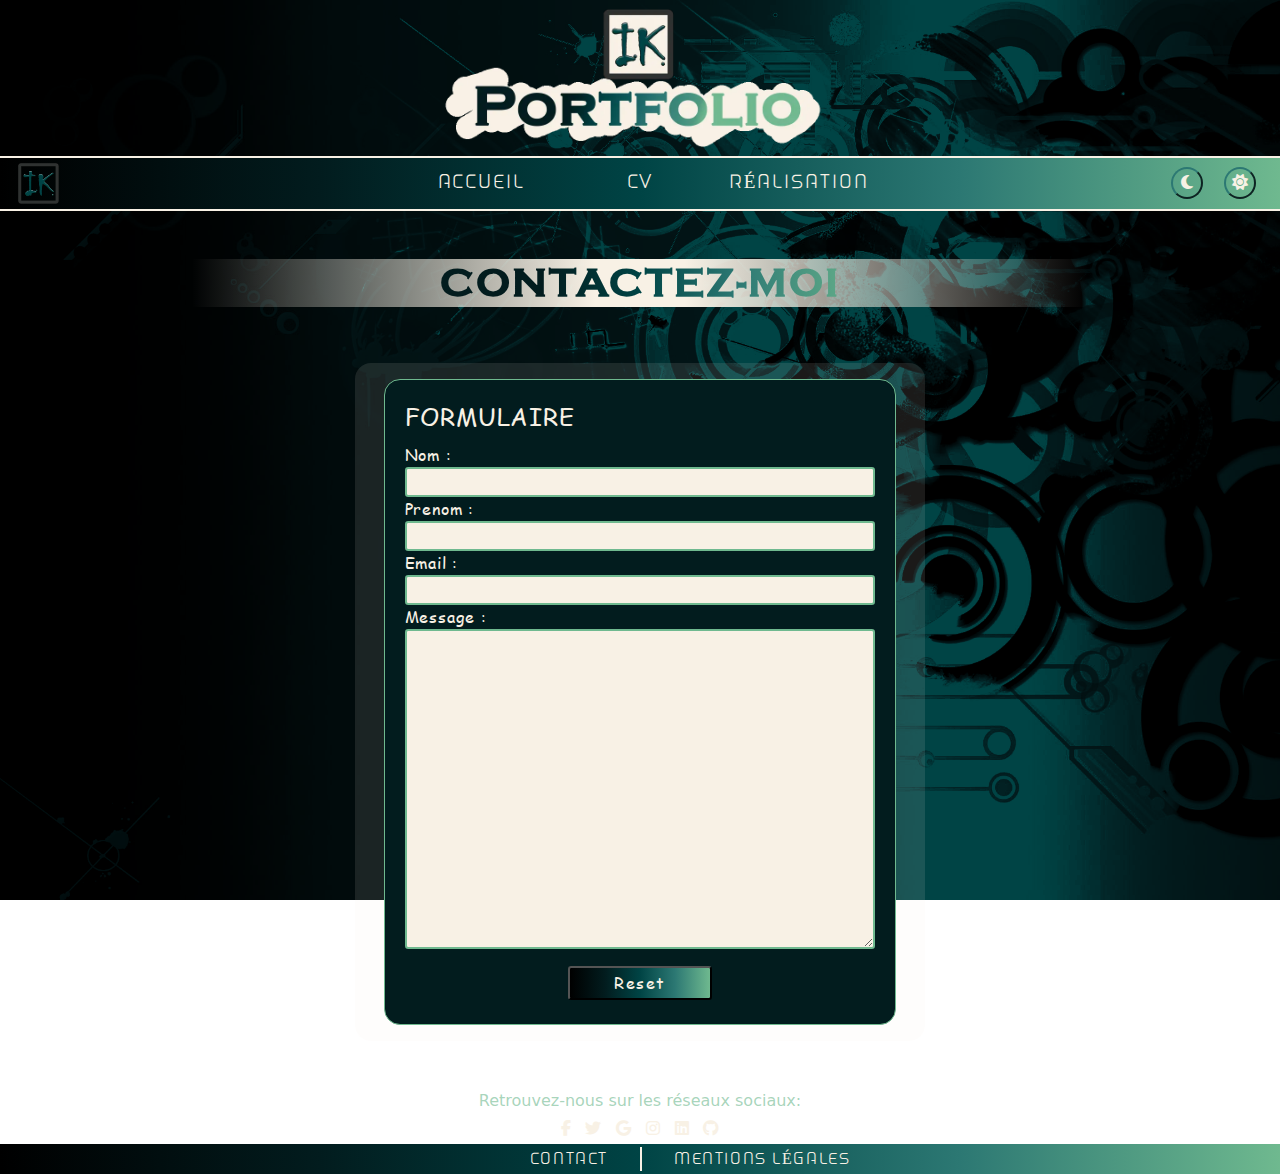
==== commit 858c4bc9: "Mise en place du modal du formulaire" ====
--- a/includes/views/contact.html
+++ b/includes/views/contact.html
@@ -84,10 +84,23 @@
                             <!-- BUTTON -->
                              <div class="form_btn">
                                  <input type="submit" id="form_submit" value="Validez" class="btn_form d_none" aria-label="bouton pour valider l'envoi du formulaire">
-                                 <input type="reset" id="form_reset" value="Annulez" class="btn_form" aria-label="bouton pour effacer les données entrer dans le formulaire">
+                                 <input type="reset" id="form_reset" value="Reset" class="btn_form" aria-label="bouton pour effacer les données entrer dans le formulaire">
                              </div>
                         </form>
                         <!-- MODAL -->
+                        <div id="form_modal" class="class_modal">
+                            <!-- Modal content -->
+                            <div class="form_modal_content">
+                                <div class="form_modal_header">
+                                    <span class="form_modal_close">&times;</span>
+                                    <h2>Souhaitez-vous valider l'envoi du formulaire</h2>
+                                </div>
+                                <div class="form_modal_body">
+                                    <button>Envoyer</button>
+                                    <button>Annuler</button>
+                                </div>
+                            </div>
+                        </div>
                     </div>
                 </div>
              </div>
--- a/css/style.css
+++ b/css/style.css
@@ -22,12 +22,12 @@
   font-family: "BRUSHSCI";
   src: url("../fonts/brushsci.ttf");
 }
-footer .footer_link a, footer .social_link a, #main_LegNot .article_style, #main_contact .form_style form .form_btn .btn_form, #main_contact .form_style, #main_index #section_accueil article, main .bg_zone_fade, header nav .nav_theme button, header nav .nav_link a {
+footer .footer_link a, footer .social_link a, #main_LegNot .article_style, #main_contact .class_modal .form_modal_body button, #main_contact .class_modal .form_modal_body, #main_contact .class_modal .form_modal_header, #main_contact .form_style form .form_btn .btn_form, #main_contact .form_style, #main_index #section_accueil article, main .bg_zone_fade, header nav .nav_theme button, header nav .nav_link a {
   color: #F8F1E5;
 }
 
-footer .footer_link, #main_contact .form_style form .form_btn .btn_form {
-  background: linear-gradient(90deg, black, #021C1E, #004445, #2C7873, #6FB98F);
+footer .footer_link, #main_contact .class_modal .form_modal_body button, #main_contact .form_style form .form_btn .btn_form {
+  background: linear-gradient(90deg, black, #021c1e, #004445, #2C7873, #6FB98F);
 }
 
 #main_index #section_CV .cv_section_body .bg_cv_exp .cv_exp_title span, #main_index #section_CV .cv_section_body .bg_cv_comp article div span, #main_index #section_CV header article .bg_cv_header {
@@ -38,15 +38,15 @@
   background-color: #303033;
 }
 
-#main_LegNot .article_style, #main_contact .form_style, #main_index #section_realisation .real_card_img, #main_index #section_realisation p, #main_index #section_CV .cv_section_body .bg_cv_exp .cv_exp_card .cv_exp_card_content, #main_index #section_CV .cv_section_body .bg_cv_exp .cv_exp_card .cv_exp_card_date, #main_index #section_CV .cv_section_body .bg_cv_exp .cv_exp_title span, #main_index #section_CV .cv_section_body .bg_cv_exp .cv_exp_title, #main_index #section_CV .cv_section_body .bg_cv_comp article div span, #main_index #section_CV .cv_section_body .bg_cv_comp article div, #main_index #section_CV header, #main_index #section_CV, #main_index #section_accueil article, main .bg_zone_fade, header nav .nav_logo, header nav {
+#main_LegNot .article_style, #main_contact .class_modal .form_modal_body, #main_contact .form_style, #main_index #section_realisation .real_card_img, #main_index #section_realisation p, #main_index #section_CV .cv_section_body .bg_cv_exp .cv_exp_card .cv_exp_card_content, #main_index #section_CV .cv_section_body .bg_cv_exp .cv_exp_card .cv_exp_card_date, #main_index #section_CV .cv_section_body .bg_cv_exp .cv_exp_title span, #main_index #section_CV .cv_section_body .bg_cv_exp .cv_exp_title, #main_index #section_CV .cv_section_body .bg_cv_comp article div span, #main_index #section_CV .cv_section_body .bg_cv_comp article div, #main_index #section_CV header, #main_index #section_CV, #main_index #section_accueil article, main .bg_zone_fade, header nav .nav_logo, header nav {
   display: flex;
 }
 
-#main_LegNot .article_style, #main_contact .form_style, #main_index #section_realisation .real_card_img, #main_index #section_realisation p, #main_index #section_CV .cv_section_body .bg_cv_exp .cv_exp_card .cv_exp_card_content, #main_index #section_CV .cv_section_body .bg_cv_exp .cv_exp_card .cv_exp_card_date, #main_index #section_CV .cv_section_body .bg_cv_exp .cv_exp_title span, #main_index #section_CV .cv_section_body .bg_cv_comp article div span, #main_index #section_accueil article, main .bg_zone_fade, header nav .nav_logo, header nav {
+#main_LegNot .article_style, #main_contact .class_modal .form_modal_body, #main_contact .form_style, #main_index #section_realisation .real_card_img, #main_index #section_realisation p, #main_index #section_CV .cv_section_body .bg_cv_exp .cv_exp_card .cv_exp_card_content, #main_index #section_CV .cv_section_body .bg_cv_exp .cv_exp_card .cv_exp_card_date, #main_index #section_CV .cv_section_body .bg_cv_exp .cv_exp_title span, #main_index #section_CV .cv_section_body .bg_cv_comp article div span, #main_index #section_accueil article, main .bg_zone_fade, header nav .nav_logo, header nav {
   align-items: center;
 }
 
-#main_index #section_realisation .real_card_img, #main_index #section_realisation p, #main_index #section_CV .cv_section_body .bg_cv_exp .cv_exp_card .cv_exp_card_date, #main_index #section_CV .cv_section_body .bg_cv_exp .cv_exp_title span, #main_index #section_CV .cv_section_body .bg_cv_comp article div span {
+#main_contact .class_modal .form_modal_body, #main_index #section_realisation .real_card_img, #main_index #section_realisation p, #main_index #section_CV .cv_section_body .bg_cv_exp .cv_exp_card .cv_exp_card_date, #main_index #section_CV .cv_section_body .bg_cv_exp .cv_exp_title span, #main_index #section_CV .cv_section_body .bg_cv_comp article div span {
   justify-content: center;
 }
 
@@ -54,7 +54,7 @@
   flex-direction: column;
 }
 
-footer, #main_contact .form_style form .form_btn, #main_index #section_CV header article .bg_cv_header, main h1, header {
+footer, #main_contact .class_modal .form_modal_header, #main_contact .form_style form .form_btn, #main_index #section_CV header article .bg_cv_header, main h1, header {
   text-align: center;
 }
 
@@ -73,12 +73,12 @@
   text-decoration: none;
 }
 
-#main_LegNot .article_style section, #main_contact .form_style form, #main_index #section_realisation p, #main_index #section_accueil article {
+#main_LegNot .article_style section, #main_contact .class_modal .form_modal_body, #main_contact .form_style form, #main_index #section_realisation p, #main_index #section_accueil article {
   font-family: "COMIC";
   letter-spacing: 0.05em;
 }
 
-#main_index #section_realisation h2, #main_index #section_CV .cv_section_body .bg_cv_exp .cv_exp_card .cv_exp_card_content h4, #main_index #section_CV .cv_section_body .bg_cv_exp .cv_exp_title h3, #main_index #section_CV .cv_section_body .bg_cv_comp article div h3, #main_index #section_CV header article .bg_cv_header .bg_cv_header_titre h2, main h1 {
+#main_contact .class_modal .form_modal_header, #main_index #section_realisation h2, #main_index #section_CV .cv_section_body .bg_cv_exp .cv_exp_card .cv_exp_card_content h4, #main_index #section_CV .cv_section_body .bg_cv_exp .cv_exp_title h3, #main_index #section_CV .cv_section_body .bg_cv_comp article div h3, #main_index #section_CV header article .bg_cv_header .bg_cv_header_titre h2, main h1 {
   font-family: "COPPERPLATE";
   letter-spacing: 0.05em;
 }
@@ -123,14 +123,6 @@
   display: none !important;
 }
 
-@keyframes right_to_left {
-  from {
-    transform: translateX(0%);
-  }
-  to {
-    transform: translateX(-600%) translateY(100%);
-  }
-}
 @keyframes cycle {
   0% {
     transform: translate(0%, 0%) scaleY(-1);
@@ -152,7 +144,16 @@
   animation: cycle 10s linear 2s 1;
   animation: name duration timing-function delay iteration-count direction fill-mode;
 }
-
+@keyframes animatetop {
+  from {
+    top: -300px;
+    opacity: 0;
+  }
+  to {
+    top: 0;
+    opacity: 1;
+  }
+}
 header .logo_site_max {
   width: 100%;
   height: auto;
@@ -160,7 +161,7 @@
 }
 header nav {
   justify-content: space-between;
-  background: linear-gradient(90deg, black, #021C1E, #004445, #2C7873, #6FB98F);
+  background: linear-gradient(90deg, black, #021c1e, #004445, #2C7873, #6FB98F);
   padding: 0 1em;
   border-top: 2px solid #F8F1E5;
   border-bottom: 2px solid #F8F1E5;
@@ -203,7 +204,7 @@
   background: linear-gradient(90deg, rgba(0, 0, 0, 0) 0%, #F8F1E5 45%, #F8F1E5 55%, rgba(0, 0, 0, 0) 100%);
 }
 main h1 {
-  background: linear-gradient(90deg, #021C1E 30%, #004445 50%, #2C7873 70%, #6FB98F 100%);
+  background: linear-gradient(90deg, #021c1e 30%, #004445 50%, #2C7873 70%, #6FB98F 100%);
   -webkit-background-clip: text;
           background-clip: text;
   color: transparent;
@@ -318,15 +319,15 @@
   margin-bottom: 0;
 }
 #main_index #section_realisation .realisation_card_left h2 {
-  background: linear-gradient(90deg, black 30%, #021C1E 45%, #004445 55%, #2C7873 65%, rgba(0, 0, 0, 0) 100%);
+  background: linear-gradient(90deg, black 30%, #021c1e 45%, #004445 55%, #2C7873 65%, rgba(0, 0, 0, 0) 100%);
 }
 #main_index #section_realisation .realisation_card_right h2 {
-  background: linear-gradient(270deg, black 30%, #021C1E 45%, #004445 55%, #2C7873 65%, rgba(0, 0, 0, 0) 100%);
+  background: linear-gradient(270deg, black 30%, #021c1e 45%, #004445 55%, #2C7873 65%, rgba(0, 0, 0, 0) 100%);
   text-align: right;
 }
 
 #main_contact h1 {
-  width: 10em;
+  width: 12em;
 }
 #main_contact .form_style {
   background-color: rgba(248, 241, 229, 0.1098039216);
@@ -340,7 +341,7 @@
   padding: 1em;
   border: #6FB98F 1px solid;
   border-radius: 1em;
-  background-color: #021C1E;
+  background-color: #021c1e;
   height: 100%;
 }
 #main_contact .form_style form fieldset {
@@ -368,6 +369,60 @@
   padding: 0.2em;
   border-radius: 0.2em;
   letter-spacing: 0.1em;
+  margin: 0.5em;
+}
+#main_contact .class_modal {
+  display: none;
+  position: fixed;
+  z-index: 1;
+  padding-top: 100px;
+  left: 0;
+  top: 0;
+  width: 100%;
+  height: 100%;
+  overflow: auto;
+  background-color: #021c1e;
+  background-color: rgba(2, 28, 30, 0.4);
+}
+#main_contact .class_modal .form_modal_content {
+  position: relative;
+  background-color: linear-gradient(90deg, black, #021c1e, #004445, #2C7873, #6FB98F);
+  margin: auto;
+  padding: 0;
+  border: 1px solid #888;
+  width: 80%;
+  box-shadow: 0 4px 8px 0 rgba(0, 0, 0, 0.2), 0 6px 20px 0 rgba(0, 0, 0, 0.19);
+  -webkit-animation-name: animatetop;
+  -webkit-animation-duration: 0.4s;
+  animation-name: animatetop;
+  animation-duration: 0.4s;
+}
+#main_contact .class_modal .form_modal_close {
+  color: white;
+  float: right;
+  font-size: 28px;
+  font-weight: bold;
+}
+#main_contact .class_modal .form_modal_close:hover, #main_contact .class_modal .form_modal_close:focus {
+  color: #000;
+  text-decoration: none;
+  cursor: pointer;
+}
+#main_contact .class_modal .form_modal_header {
+  padding: 2px 16px;
+  background: linear-gradient(90deg, #69462b 0%, #b37f56 100%);
+}
+#main_contact .class_modal .form_modal_body {
+  padding: 2px 16px;
+  background: linear-gradient(90deg, #021c1e 30%, #004445 50%, #2C7873 70%, #6FB98F 100%);
+}
+#main_contact .class_modal .form_modal_body button {
+  width: 9em;
+  margin-top: 0.5em;
+  padding: 0.2em;
+  border-radius: 0.2em;
+  letter-spacing: 0.1em;
+  margin: 0.5em;
 }
 
 #main_LegNot h1 {
@@ -385,7 +440,7 @@
   padding: 1em;
   border: #6FB98F 1px solid;
   border-radius: 1em;
-  background-color: #021C1E;
+  background-color: #021c1e;
   height: 100%;
 }
 #main_LegNot .article_style section h2 {
@@ -469,7 +524,8 @@
   .cv_exp_card .cv_exp_card_content h4 {
     background: linear-gradient(90deg, #212122, #212122) padding-box, linear-gradient(90deg, #69462b 0%, #b37f56 100%) border-box !important;
   }
-  .cv_exp_card .cv_exp_card_content span, .cv_exp_card .cv_exp_card_content ul {
+  .cv_exp_card .cv_exp_card_content span,
+  .cv_exp_card .cv_exp_card_content ul {
     text-align: left;
   }
   .cv_exp_card .cv_exp_card_content span {
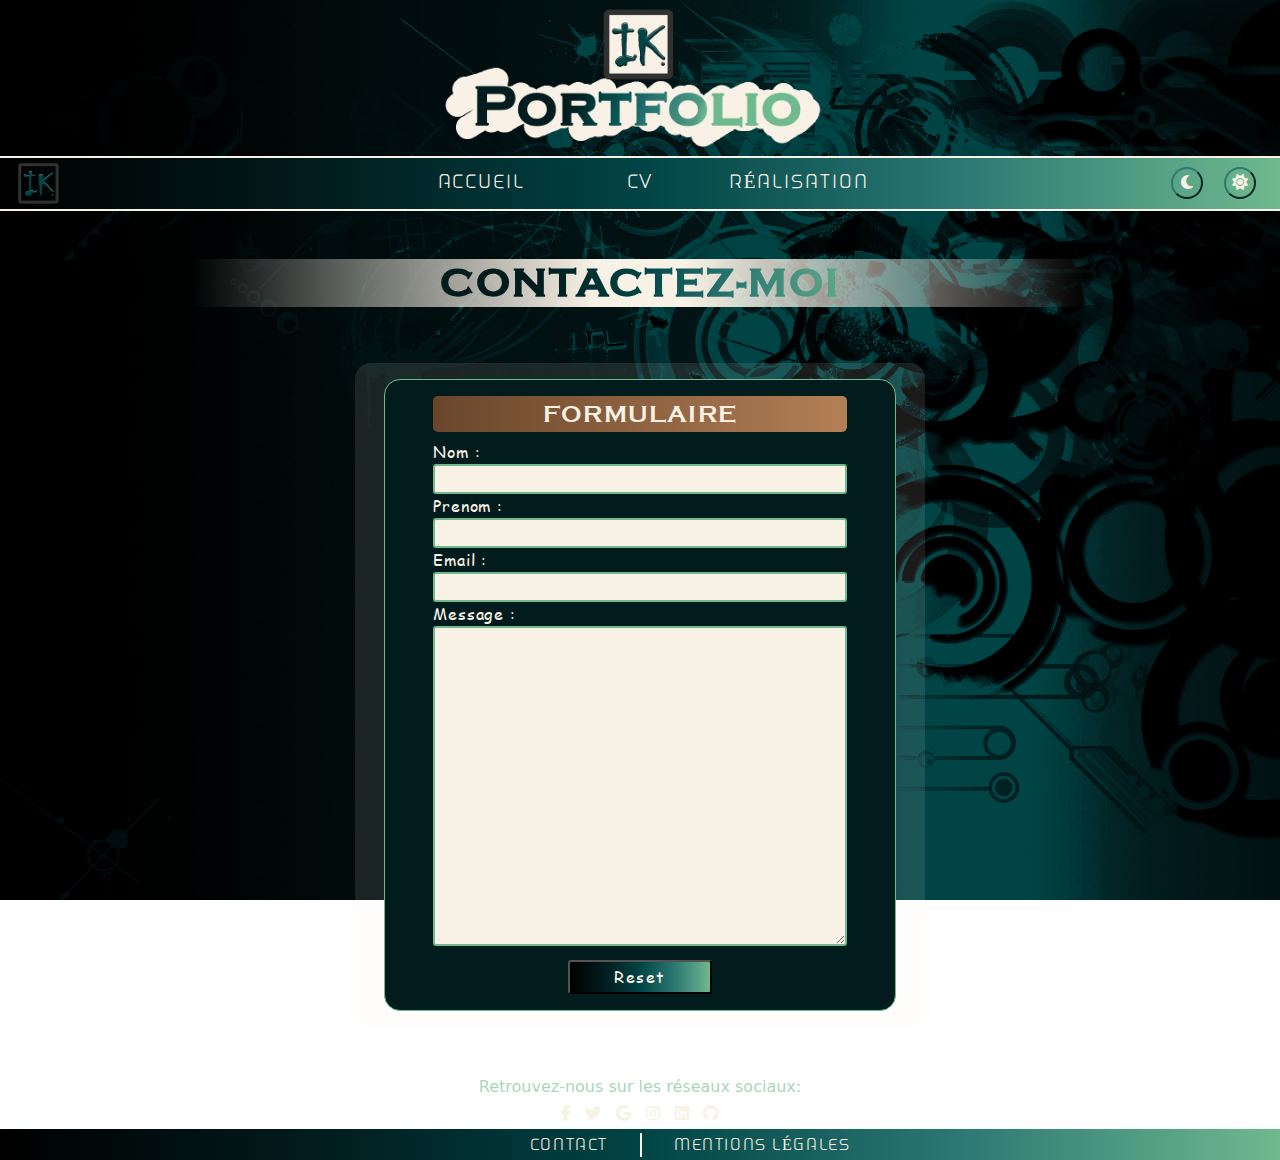
==== commit 966613e5: "maj du modal du formulaire de contact" ====
--- a/includes/views/contact.html
+++ b/includes/views/contact.html
@@ -12,6 +12,7 @@
     <link rel="stylesheet" href="../../css/frameworks/fontawesome.min.css">
     <link rel="stylesheet" href="../../css/style.css">
     <script defer src="../../js/frameworks/bootstrap.bundle.min.js"></script>
+    <script defer src="../../js/frameworks/jquery.min.js"></script>
     <script defer src="../../js/main.js"></script>
 
 </head>
@@ -92,17 +93,21 @@
                             <!-- Modal content -->
                             <div class="form_modal_content">
                                 <div class="form_modal_header">
-                                    <span class="form_modal_close">&times;</span>
+                                    <span id="close_modal" class="form_modal_close">&times;</span>
                                     <h2>Souhaitez-vous valider l'envoi du formulaire</h2>
                                 </div>
                                 <div class="form_modal_body">
-                                    <button>Envoyer</button>
-                                    <button>Annuler</button>
+                                    <button id="form_modal_btn1">Envoyer</button>
+                                    <button id="form_modal_btn2">Annuler</button>
                                 </div>
                             </div>
                         </div>
                     </div>
                 </div>
+            </div>
+            <!-- message de confirmation -->
+             <div id="form_confirm_container">
+                 <span id="form_confirm" class="d_none"></span>
              </div>
         </section>
     </main>
--- a/css/style.css
+++ b/css/style.css
@@ -26,38 +26,6 @@
   color: #F8F1E5;
 }
 
-footer .footer_link, #main_contact .class_modal .form_modal_body button, #main_contact .form_style form .form_btn .btn_form {
-  background: linear-gradient(90deg, black, #021c1e, #004445, #2C7873, #6FB98F);
-}
-
-#main_index #section_CV .cv_section_body .bg_cv_exp .cv_exp_title span, #main_index #section_CV .cv_section_body .bg_cv_comp article div span, #main_index #section_CV header article .bg_cv_header {
-  background: linear-gradient(90deg, #69462b 0%, #b37f56 100%);
-}
-
-#main_index #section_CV .cv_section_body .bg_cv_comp article, #main_index #section_CV header .bg_cv_frame {
-  background-color: #303033;
-}
-
-#main_LegNot .article_style, #main_contact .class_modal .form_modal_body, #main_contact .form_style, #main_index #section_realisation .real_card_img, #main_index #section_realisation p, #main_index #section_CV .cv_section_body .bg_cv_exp .cv_exp_card .cv_exp_card_content, #main_index #section_CV .cv_section_body .bg_cv_exp .cv_exp_card .cv_exp_card_date, #main_index #section_CV .cv_section_body .bg_cv_exp .cv_exp_title span, #main_index #section_CV .cv_section_body .bg_cv_exp .cv_exp_title, #main_index #section_CV .cv_section_body .bg_cv_comp article div span, #main_index #section_CV .cv_section_body .bg_cv_comp article div, #main_index #section_CV header, #main_index #section_CV, #main_index #section_accueil article, main .bg_zone_fade, header nav .nav_logo, header nav {
-  display: flex;
-}
-
-#main_LegNot .article_style, #main_contact .class_modal .form_modal_body, #main_contact .form_style, #main_index #section_realisation .real_card_img, #main_index #section_realisation p, #main_index #section_CV .cv_section_body .bg_cv_exp .cv_exp_card .cv_exp_card_content, #main_index #section_CV .cv_section_body .bg_cv_exp .cv_exp_card .cv_exp_card_date, #main_index #section_CV .cv_section_body .bg_cv_exp .cv_exp_title span, #main_index #section_CV .cv_section_body .bg_cv_comp article div span, #main_index #section_accueil article, main .bg_zone_fade, header nav .nav_logo, header nav {
-  align-items: center;
-}
-
-#main_contact .class_modal .form_modal_body, #main_index #section_realisation .real_card_img, #main_index #section_realisation p, #main_index #section_CV .cv_section_body .bg_cv_exp .cv_exp_card .cv_exp_card_date, #main_index #section_CV .cv_section_body .bg_cv_exp .cv_exp_title span, #main_index #section_CV .cv_section_body .bg_cv_comp article div span {
-  justify-content: center;
-}
-
-#main_LegNot .article_style, #main_contact .form_style, #main_index #section_CV .cv_section_body .bg_cv_exp .cv_exp_card .cv_exp_card_content, #main_index #section_CV, #main_index #section_accueil article, main .bg_zone_fade {
-  flex-direction: column;
-}
-
-footer, #main_contact .class_modal .form_modal_header, #main_contact .form_style form .form_btn, #main_index #section_CV header article .bg_cv_header, main h1, header {
-  text-align: center;
-}
-
 footer .footer_link a:hover, main h1 {
   font-weight: bold;
 }
@@ -65,6 +33,43 @@
 footer .footer_link:hover a, header nav .nav_link:hover a {
   transition: 0.2s ease;
   opacity: 0.3;
+}
+
+footer .footer_link, #main_contact .class_modal .form_modal_body button, #main_contact .form_style form .form_btn .btn_form {
+  background: linear-gradient(90deg, black, #021c1e, #004445, #2C7873, #6FB98F);
+}
+
+#main_contact .class_modal .form_modal_header, #main_contact #form_confirm_container #form_confirm, #main_contact .form_style form fieldset legend, #main_index #section_CV .cv_section_body .bg_cv_exp .cv_exp_title span, #main_index #section_CV .cv_section_body .bg_cv_comp article div span, #main_index #section_CV header article .bg_cv_header {
+  background: linear-gradient(90deg, #69462b 0%, #b37f56 100%);
+}
+
+#main_index #section_CV .cv_section_body .bg_cv_comp article, #main_index #section_CV header .bg_cv_frame {
+  background-color: #303033;
+}
+
+#main_LegNot .article_style, #main_contact .class_modal .form_modal_body, #main_contact .class_modal, #main_contact .form_style, #main_index #section_realisation .real_card_img, #main_index #section_realisation p, #main_index #section_CV .cv_section_body .bg_cv_exp .cv_exp_card .cv_exp_card_content, #main_index #section_CV .cv_section_body .bg_cv_exp .cv_exp_card .cv_exp_card_date, #main_index #section_CV .cv_section_body .bg_cv_exp .cv_exp_title span, #main_index #section_CV .cv_section_body .bg_cv_exp .cv_exp_title, #main_index #section_CV .cv_section_body .bg_cv_comp article div span, #main_index #section_CV .cv_section_body .bg_cv_comp article div, #main_index #section_CV header, #main_index #section_CV, #main_index #section_accueil article, main .bg_zone_fade, header nav .nav_logo, header nav {
+  display: flex;
+}
+
+#main_LegNot .article_style, #main_contact .class_modal .form_modal_body, #main_contact .class_modal, #main_contact .form_style, #main_index #section_realisation .real_card_img, #main_index #section_realisation p, #main_index #section_CV .cv_section_body .bg_cv_exp .cv_exp_card .cv_exp_card_content, #main_index #section_CV .cv_section_body .bg_cv_exp .cv_exp_card .cv_exp_card_date, #main_index #section_CV .cv_section_body .bg_cv_exp .cv_exp_title span, #main_index #section_CV .cv_section_body .bg_cv_comp article div span, #main_index #section_accueil article, main .bg_zone_fade, header nav .nav_logo, header nav {
+  align-items: center;
+}
+
+#main_contact .class_modal .form_modal_body, #main_contact .class_modal, #main_index #section_realisation .real_card_img, #main_index #section_realisation p, #main_index #section_CV .cv_section_body .bg_cv_exp .cv_exp_card .cv_exp_card_date, #main_index #section_CV .cv_section_body .bg_cv_exp .cv_exp_title span, #main_index #section_CV .cv_section_body .bg_cv_comp article div span {
+  justify-content: center;
+}
+
+#main_LegNot .article_style, #main_contact .form_style, #main_index #section_CV .cv_section_body .bg_cv_exp .cv_exp_card .cv_exp_card_content, #main_index #section_CV, #main_index #section_accueil article, main .bg_zone_fade {
+  flex-direction: column;
+}
+
+footer, #main_contact .class_modal .form_modal_header, #main_contact #form_confirm_container #form_confirm, #main_contact #form_confirm_container, #main_contact .form_style form .form_btn, #main_contact .form_style form fieldset legend, #main_index #section_CV header article .bg_cv_header, main h1, header {
+  text-align: center;
+}
+
+#main_LegNot .article_style, #main_contact .form_style, #main_index #section_CV .cv_section_body .bg_cv_exp .cv_exp_card .cv_exp_card_content, #main_index #section_CV header article .bg_cv_header .bg_cv_header_titre, #main_index #section_accueil article, main .bg_zone_fade, main h1, main .bg_titre {
+  margin-left: auto;
+  margin-right: auto;
 }
 
 footer .footer_link a, header nav .nav_link a {
@@ -78,7 +83,7 @@
   letter-spacing: 0.05em;
 }
 
-#main_contact .class_modal .form_modal_header, #main_index #section_realisation h2, #main_index #section_CV .cv_section_body .bg_cv_exp .cv_exp_card .cv_exp_card_content h4, #main_index #section_CV .cv_section_body .bg_cv_exp .cv_exp_title h3, #main_index #section_CV .cv_section_body .bg_cv_comp article div h3, #main_index #section_CV header article .bg_cv_header .bg_cv_header_titre h2, main h1 {
+#main_contact .class_modal .form_modal_header, #main_contact #form_confirm_container #form_confirm, #main_contact .form_style form fieldset legend, #main_index #section_realisation h2, #main_index #section_CV .cv_section_body .bg_cv_exp .cv_exp_card .cv_exp_card_content h4, #main_index #section_CV .cv_section_body .bg_cv_exp .cv_exp_title h3, #main_index #section_CV .cv_section_body .bg_cv_comp article div h3, #main_index #section_CV header article .bg_cv_header .bg_cv_header_titre h2, main h1 {
   font-family: "COPPERPLATE";
   letter-spacing: 0.05em;
 }
@@ -88,11 +93,6 @@
   opacity: initial;
 }
 
-#main_LegNot .article_style, #main_contact .form_style, #main_index #section_CV .cv_section_body .bg_cv_exp .cv_exp_card .cv_exp_card_content, #main_index #section_CV header article .bg_cv_header .bg_cv_header_titre, #main_index #section_accueil article, main .bg_zone_fade, main h1, main .bg_titre {
-  margin-left: auto;
-  margin-right: auto;
-}
-
 #main_index #section_realisation img, #main_index #section_CV header img, #main_index #section_accueil article img {
   width: 100%;
   height: auto;
@@ -105,6 +105,14 @@
 #main_index #section_CV header .bg_cv_frame .img_cv_frame img, #main_index #section_accueil article img {
   border: #F8F1E5 0.5em solid;
   border-radius: 25em;
+}
+
+#main_contact #form_confirm_container #form_confirm, #main_contact .form_style form fieldset textarea, #main_contact .form_style form fieldset input, #main_contact .form_style form fieldset legend {
+  border-radius: 0.2em;
+}
+
+#main_contact #form_confirm_container #form_confirm, #main_contact .form_style form fieldset legend, #main_contact .form_style form fieldset {
+  padding: 0 2em;
 }
 
 * {
@@ -344,9 +352,6 @@
   background-color: #021c1e;
   height: 100%;
 }
-#main_contact .form_style form fieldset {
-  padding: 0.2em;
-}
 #main_contact .form_style form fieldset label {
   text-align: left;
 }
@@ -354,14 +359,12 @@
   width: 100%;
   background-color: #F8F1E5;
   border: #6FB98F 2px solid;
-  border-radius: 0.2em;
 }
 #main_contact .form_style form fieldset textarea {
   width: 100%;
   height: 20em;
   background-color: #F8F1E5;
   border: #6FB98F 2px solid;
-  border-radius: 0.2em;
 }
 #main_contact .form_style form .form_btn .btn_form {
   width: 9em;
@@ -369,20 +372,22 @@
   padding: 0.2em;
   border-radius: 0.2em;
   letter-spacing: 0.1em;
-  margin: 0.5em;
+  margin: 0.5em 0.5em 0 0.5em;
+}
+#main_contact #form_confirm_container #form_confirm {
+  margin-bottom: 2em;
 }
 #main_contact .class_modal {
   display: none;
   position: fixed;
   z-index: 1;
-  padding-top: 100px;
+  padding-top: 30em;
   left: 0;
   top: 0;
   width: 100%;
   height: 100%;
   overflow: auto;
-  background-color: #021c1e;
-  background-color: rgba(2, 28, 30, 0.4);
+  background-color: rgba(2, 28, 30, 0.5764705882);
 }
 #main_contact .class_modal .form_modal_content {
   position: relative;
@@ -410,7 +415,6 @@
 }
 #main_contact .class_modal .form_modal_header {
   padding: 2px 16px;
-  background: linear-gradient(90deg, #69462b 0%, #b37f56 100%);
 }
 #main_contact .class_modal .form_modal_body {
   padding: 2px 16px;
